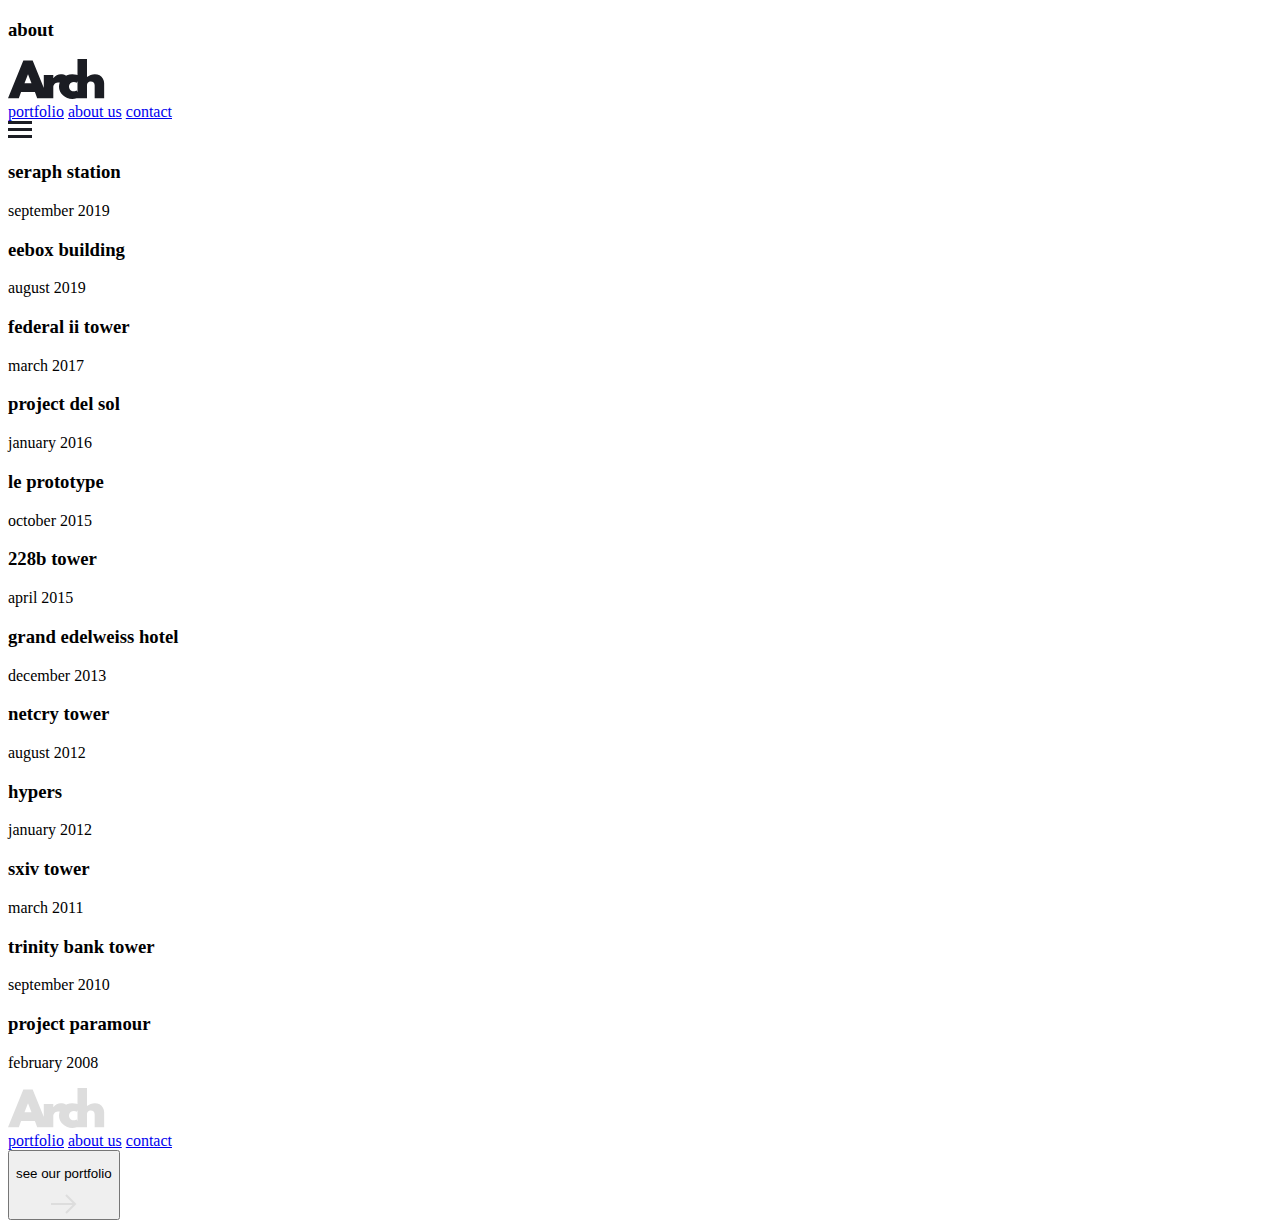
==== starter-code/about.html @ ef5687f2 "added about.html" ====
<!DOCTYPE html>
<html lang="en">
<head>
  <meta charset="UTF-8">
  <meta name="viewport" content="width=device-width, initial-scale=1.0">
  <link rel="stylesheet" href="/styles/about.css">

  <link rel="icon" type="image/png" sizes="32x32" href="./assets/favicon-32x32.png">
  
  <title>About | Frontend Mentor | Arch Studio Website Challenge</title>
</head>
<body>

  <div class="container">
    <section class="top-left">
      <div class="fancy">
        <div class="line"></div>
        <h3 class="text-home">about</h3>
      </div>
    </section>

    <!-- the whole container body -->
    <section class="top-right mlmr">
      <div class="header">
        <div class="logo">
          <a  class="arch_logo" href="#"><img src="./assets/logo.svg" /></a>
        </div>
        <div class="link-list">
          <a href="#">portfolio</a>
          <a href="#">about us</a>
          <a href="#">contact</a>
        </div>
        <div class="menu">
          <img src="./assets/icons/icon-hamburger.svg" alt="" id="menuId" />
        </div>
      </div>
    </section>

    <!-- PROJECT CONTENTS -->
    <section class="project_section mlmr">
      <div class="grid_table">

        <div class="img scale seraph">
          <div class="txt">
            <h3 class="img_header">
              seraph station
            </h3>
            <p class="img_text">september 2019</p>
          </div>
        </div>

        <div class="img scale eebox">
          <div class="txt">
            <h3 class="img_header">
              eebox building
            </h3>
            <p class="img_text">august 2019</p>
          </div>
        </div>

        <div class="img scale federal">
          <div class="txt">
            <h3 class="img_header">
              federal <span class="upper">ii</span> tower
            </h3>
            <p class="img_text">march 2017</p>
          </div>
        </div>

        <div class="img scale sol">
          <div class="txt">
            <h3 class="img_header">
              project del sol
            </h3>
            <p class="img_text">january 2016</p>
          </div>
        </div>

        <div class="img scale prototype">
          <div class="txt">
            <h3 class="img_header">
              le prototype
            </h3>
            <p class="img_text">october 2015</p>
          </div>
        </div>

        <div class="img scale tower_228b">
          <div class="txt">
            <h3 class="img_header">
              <span class="upper">228b</span> tower
            </h3>
            <p class="img_text">april 2015</p>
          </div>
        </div>

        <div class="img scale grand">
          <div class="txt">
            <h3 class="img_header">
              grand edelweiss hotel
            </h3>
            <p class="img_text">december 2013</p>
          </div>
        </div>

        <div class="img scale netcry">
          <div class="txt">
            <h3 class="img_header">
              netcry tower
            </h3>
            <p class="img_text">august 2012</p>
          </div>
        </div>

        <div class="img scale hypers">
          <div class="txt">
            <h3 class="img_header">
              hypers
            </h3>
            <p class="img_text">january 2012</p>
          </div>
        </div>

        <div class="img scale sxiv">
          <div class="txt">
            <h3 class="img_header">
              <span class="upper">sxiv</span> tower
            </h3>
            <p class="img_text">march 2011</p>
          </div>
        </div>

        <div class="img scale trinity">
          <div class="txt">
            <h3 class="img_header">
              trinity bank tower
            </h3>
            <p class="img_text">september 2010</p>
          </div>
        </div>

        <div class="img scale paramour">
          <div class="txt">
            <h3 class="img_header">
              project paramour
            </h3>
            <p class="img_text">february 2008</p>
          </div>
        </div>

      </div>
    </section>

      <!-- FOOTER SECTION -->
      <footer class="mlmr">
        <div class="footer_sec">
          <div class="logo_f">
            <img src="./assets/logo_light.svg" alt="" />
          </div>
          <div class="footer_links">
            <a href="#">portfolio</a>
            <a href="#">about us</a>
            <a href="#">contact</a>
          </div>
          <div class="proj_btn2">
            <button class="btn">
              <p>see our portfolio</p>
              <img src="/starter-code/assets/icons/icon-arrow.svg" alt="" />
            </button>
          </div>
        </div>
      </footer>
    </section>
  </div>
  
</body>
</html>

<!-- About Us

Portfolio
About Us
Contact

About

Your team of professionals

Our small team of world-class professionals will work with you every step of the way. 
Strong relationships are at the core of everything we do. This extends to the 
relationship our projects have with their surroundings.

Our Heritage

Founded in 2007, we started as a trio of architects. Our complimentary skills and 
relentless attention to detail turned Arch into one of the most sought after boutique 
firms in the country.

Speciliazing in Urban Design allowed us to focus on creating exceptional structures that 
live in harmony with their surroundings. We consider every detail from every surrounding 
element to inform our designs. 

Our small team of world-class professionals provides input on every project.

The Leaders

Jake Richards
Chief Architect

Thompson Smith
Head of Finance

Jackson Rourke
Lead Designer

Maria Simpson
Senior Architect

Portfolio
About Us
Contact

See Our Portfolio -->
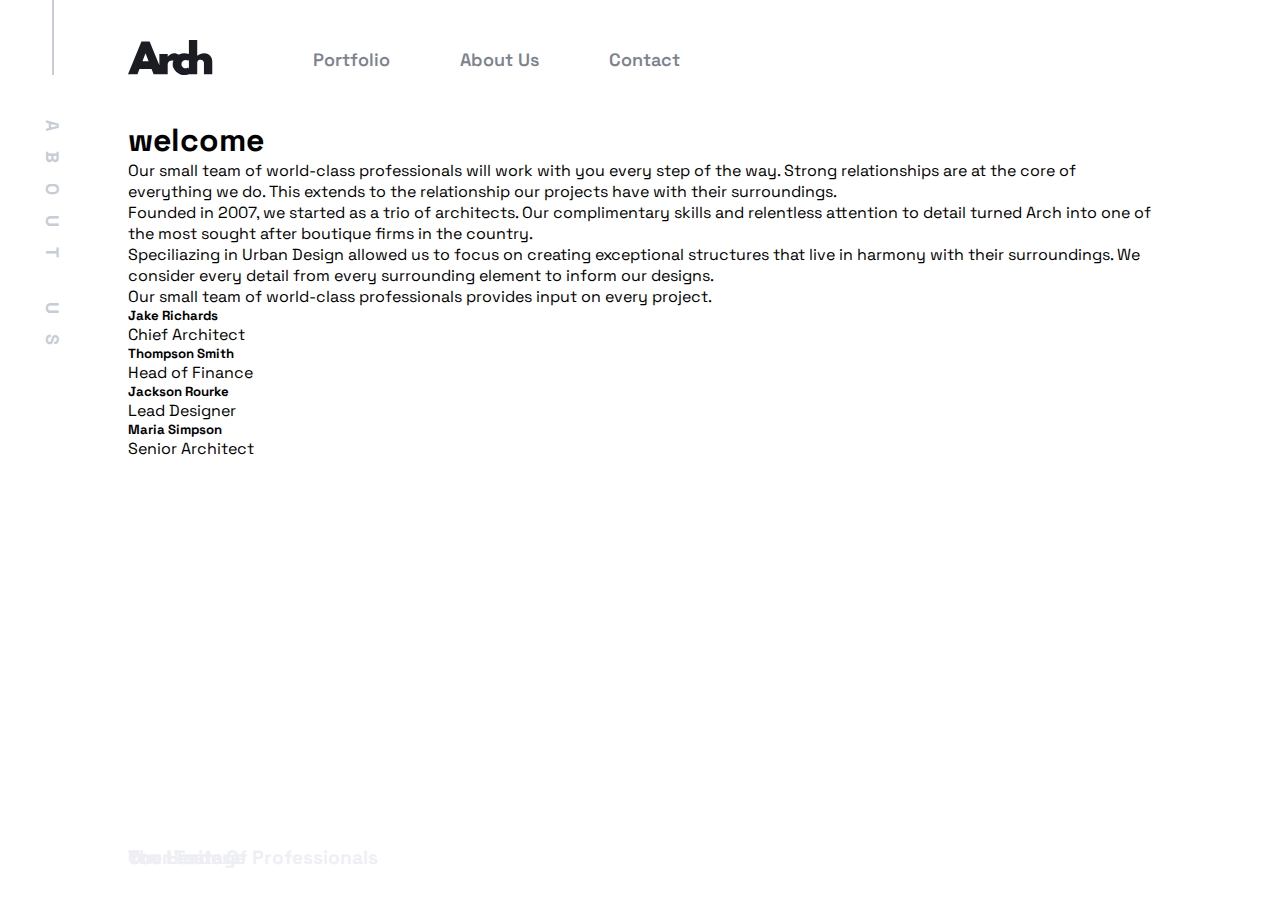
==== commit cab27f44: "Updated about.css" ====
--- a/starter-code/about.html
+++ b/starter-code/about.html
@@ -1,179 +1,142 @@
 <!DOCTYPE html>
 <html lang="en">
-<head>
-  <meta charset="UTF-8">
-  <meta name="viewport" content="width=device-width, initial-scale=1.0">
-  <link rel="stylesheet" href="/styles/about.css">
+  <head>
+    <meta charset="UTF-8" />
+    <meta name="viewport" content="width=device-width, initial-scale=1.0" />
+    <link rel="stylesheet" href="/styles/about.css" />
 
-  <link rel="icon" type="image/png" sizes="32x32" href="./assets/favicon-32x32.png">
-  
-  <title>About | Frontend Mentor | Arch Studio Website Challenge</title>
-</head>
-<body>
+    <link
+      rel="icon"
+      type="image/png"
+      sizes="32x32"
+      href="./assets/favicon-32x32.png"
+    />
 
-  <div class="container">
-    <section class="top-left">
-      <div class="fancy">
-        <div class="line"></div>
-        <h3 class="text-home">about</h3>
-      </div>
-    </section>
+    <title>About | Frontend Mentor | Arch Studio Website Challenge</title>
+  </head>
+  <body>
+    <div class="container">
+      <section class="top-left">
+        <div class="fancy">
+          <div class="line"></div>
+          <h3 class="text-home">about us</h3>
+        </div>
+      </section>
 
-    <!-- the whole container body -->
-    <section class="top-right mlmr">
-      <div class="header">
-        <div class="logo">
-          <a  class="arch_logo" href="#"><img src="./assets/logo.svg" /></a>
+      <!-- the whole container body -->
+      <section class="top-right mlmr">
+        <div class="header">
+          <div class="logo">
+            <a class="arch_logo" href="#"><img src="./assets/logo.svg" /></a>
+          </div>
+          <div class="link-list">
+            <a href="#">portfolio</a>
+            <a href="#">about us</a>
+            <a href="#">contact</a>
+          </div>
+          <div class="menu">
+            <img src="./assets/icons/icon-hamburger.svg" alt="" id="menuId" />
+          </div>
         </div>
-        <div class="link-list">
+      </section>
+
+      <!-- SECTION 1 -->
+      <section class="section_1 mlmr">
+        <div class="section_1_img left">
+          <!-- img -->
+        </div>
+        <div class="section_content">
+          <div class="big_welcome">
+            <h1>welcome</h1>
+          </div>
+          <div class="align_content right">
+            <div class="short_line"></div>
+            <h3 class="txt">Your team of <span class="break">professionals</span></h3>
+            <p class="para">
+              Our small team of world-class professionals will work with you
+              every step of the way. Strong relationships are at the core of
+              everything we do. This extends to the relationship our projects
+              have with their surroundings.
+            </p>
+          </div>
+        </div>
+      </section>
+
+      <!-- SECTION 2 -->
+      <section class="section_2 mlmr">
+        <div class="align_content left">
+          <div class="short_line"></div>
+          <h3 class="txt">
+            Our <span class="break">Heritage</span>
+          </h3>
+          <p class="para">
+            Founded in 2007, we started as a trio of architects. Our
+            complimentary skills and relentless attention to detail
+            turned Arch into one of the most sought after boutique
+            firms in the country.
+          </p>
+          <p class="para">
+            Speciliazing in Urban Design allowed us to focus on
+            creating exceptional structures that live in harmony with
+            their surroundings. We consider every detail from every
+            surrounding element to inform our designs.
+          </p>
+          <p class="para">
+            Our small team of world-class professionals provides input
+            on every project.
+          </p>
+        </div>
+        <div class="align_content right">
+          <!-- img -->
+        </div>
+      </section>
+
+      <!-- SECTION 3 -->
+      <section class="section_3 mlmr">
+        <div class="content_3_left">
+          <h4 class="txt">The <span class="break">Leaders</span></h4>
+        </div>
+        <div class="content_3_right">
+          <div class="grid_items">
+            <h5 class="name">Jake Richards</h5>
+            <p class="title">Chief Architect</p>
+          </div>
+          <div class="grid_items">
+            <h5 class="name">Thompson Smith</h5>
+            <p class="title">Head of Finance</p>
+          </div>
+          <div class="grid_items">
+            <h5 class="name">Jackson Rourke</h5>
+            <p class="title">Lead Designer</p>
+          </div>
+          <div class="grid_items">
+            <h5 class="name">Maria Simpson</h5>
+            <p class="title">Senior Architect</p>
+          </div>
+        </div>
+      </section>
+
+      <!-- FOOTER -->
+      <!-- <footer class="mlmr">
+      <div class="footer_sec">
+        <div class="logo_f">
+          <a href="#"><img src="./assets/logo_light.svg" alt="" /></a>
+        </div>
+        <div class="footer_links">
           <a href="#">portfolio</a>
           <a href="#">about us</a>
           <a href="#">contact</a>
         </div>
-        <div class="menu">
-          <img src="./assets/icons/icon-hamburger.svg" alt="" id="menuId" />
+        <div class="proj_btn2">
+          <button class="btn">
+            <p>see our portfolio</p>
+            <img src="/starter-code/assets/icons/icon-arrow.svg" alt="" />
+          </button>
         </div>
       </div>
-    </section>
-
-    <!-- PROJECT CONTENTS -->
-    <section class="project_section mlmr">
-      <div class="grid_table">
-
-        <div class="img scale seraph">
-          <div class="txt">
-            <h3 class="img_header">
-              seraph station
-            </h3>
-            <p class="img_text">september 2019</p>
-          </div>
-        </div>
-
-        <div class="img scale eebox">
-          <div class="txt">
-            <h3 class="img_header">
-              eebox building
-            </h3>
-            <p class="img_text">august 2019</p>
-          </div>
-        </div>
-
-        <div class="img scale federal">
-          <div class="txt">
-            <h3 class="img_header">
-              federal <span class="upper">ii</span> tower
-            </h3>
-            <p class="img_text">march 2017</p>
-          </div>
-        </div>
-
-        <div class="img scale sol">
-          <div class="txt">
-            <h3 class="img_header">
-              project del sol
-            </h3>
-            <p class="img_text">january 2016</p>
-          </div>
-        </div>
-
-        <div class="img scale prototype">
-          <div class="txt">
-            <h3 class="img_header">
-              le prototype
-            </h3>
-            <p class="img_text">october 2015</p>
-          </div>
-        </div>
-
-        <div class="img scale tower_228b">
-          <div class="txt">
-            <h3 class="img_header">
-              <span class="upper">228b</span> tower
-            </h3>
-            <p class="img_text">april 2015</p>
-          </div>
-        </div>
-
-        <div class="img scale grand">
-          <div class="txt">
-            <h3 class="img_header">
-              grand edelweiss hotel
-            </h3>
-            <p class="img_text">december 2013</p>
-          </div>
-        </div>
-
-        <div class="img scale netcry">
-          <div class="txt">
-            <h3 class="img_header">
-              netcry tower
-            </h3>
-            <p class="img_text">august 2012</p>
-          </div>
-        </div>
-
-        <div class="img scale hypers">
-          <div class="txt">
-            <h3 class="img_header">
-              hypers
-            </h3>
-            <p class="img_text">january 2012</p>
-          </div>
-        </div>
-
-        <div class="img scale sxiv">
-          <div class="txt">
-            <h3 class="img_header">
-              <span class="upper">sxiv</span> tower
-            </h3>
-            <p class="img_text">march 2011</p>
-          </div>
-        </div>
-
-        <div class="img scale trinity">
-          <div class="txt">
-            <h3 class="img_header">
-              trinity bank tower
-            </h3>
-            <p class="img_text">september 2010</p>
-          </div>
-        </div>
-
-        <div class="img scale paramour">
-          <div class="txt">
-            <h3 class="img_header">
-              project paramour
-            </h3>
-            <p class="img_text">february 2008</p>
-          </div>
-        </div>
-
-      </div>
-    </section>
-
-      <!-- FOOTER SECTION -->
-      <footer class="mlmr">
-        <div class="footer_sec">
-          <div class="logo_f">
-            <img src="./assets/logo_light.svg" alt="" />
-          </div>
-          <div class="footer_links">
-            <a href="#">portfolio</a>
-            <a href="#">about us</a>
-            <a href="#">contact</a>
-          </div>
-          <div class="proj_btn2">
-            <button class="btn">
-              <p>see our portfolio</p>
-              <img src="/starter-code/assets/icons/icon-arrow.svg" alt="" />
-            </button>
-          </div>
-        </div>
-      </footer>
-    </section>
-  </div>
-  
-</body>
+    </footer> -->
+    </div>
+  </body>
 </html>
 
 <!-- About Us
@@ -220,4 +183,4 @@
 About Us
 Contact
 
-See Our Portfolio -->+See Our Portfolio -->
--- a/styles/about.css
+++ b/styles/about.css
@@ -0,0 +1,336 @@
+/* CUSTOM FONT FAMILY == SPACE-GROTESK */
+@font-face {
+  font-family: "font";
+  src: url("/starter-code/assets/fonts/space-grotesk-font/SpaceGrotesk-VariableFont_wght.ttf");
+}
+
+/* @import url('https://fonts.googleapis.com/css2?family=Spartan:wght@400;500;700&display=swap'); */
+
+/* EVERYTHING */
+* {
+  font-family: "font";
+  max-width: 1440px;
+  padding: 0;
+  margin: 0;
+  box-sizing: border-box;
+  /* line-height: 1.2; */
+  list-style: none;
+  scroll-behavior: smooth;
+  text-decoration: none;
+}
+
+/* HTML DOC */
+html {
+  overflow-x: hidden;
+}
+
+/* BODY TAG */
+body {
+  background-color: #fff;
+  height: 100vh;
+}
+
+/* REUSABLES */
+/* VARIABLES */
+:root {
+  --very-dark-blue: #1b1d23;
+  --dark-grey: #60636d;
+  --medium-grey: #7d828f;
+  --light-grey: #c8ccd8;
+  --very-light-grey: #eeeff4;
+  --red-errors: #df5656;
+}
+
+/* DOCUMENT MARGIN */
+.mlmr {
+  margin-left: 8rem;
+  margin-right: 8rem;
+}
+
+img {
+  object-fit: cover;
+  width: 100%;
+}
+
+.btn {
+  display: flex;
+  justify-content: center;
+  align-items: center;
+  background-color: var(--very-dark-blue);
+  color: var(--very-light-grey);
+  text-transform: capitalize;
+  gap: 20px;
+  padding: 18px 36px;
+  border: 2px solid transparent;
+  font-size: 18px;
+  font-weight: 600;
+  transition: 0.4s ease-in-out;
+  text-wrap: nowrap;
+}
+
+.btn img {
+  width: 20px;
+}
+
+button:hover {
+  background-color: var(--medium-grey);
+  color: var(--light-grey);
+  cursor: pointer;
+}
+
+/* TOP LEFT "FANCY" CONTAINER */
+.top-left {
+  position: absolute;
+  left: -70px;
+  display: flex;
+  flex-direction: column;
+  align-items: center;
+  justify-content: center;
+}
+
+.fancy {
+  display: flex;
+  flex-direction: column;
+  align-items: center;
+  justify-content: center;
+  gap: 156px;
+}
+
+.line {
+  width: 2px;
+  height: 75px;
+  background-color: var(--light-grey);
+}
+
+.text-home {
+  color: var(--light-grey);
+  font-size: large;
+  text-transform: uppercase;
+  letter-spacing: 20px;
+  transform: rotate(90deg);
+}
+
+.header {
+  /* margin: 0 8rem 40px 8rem; */
+  margin-top: 0;
+  margin-bottom: 40px;
+  padding-top: 2.5rem;
+  display: flex;
+  justify-content: start;
+  align-items: center;
+  gap: 100px;
+}
+
+.logo img {
+  width: 85px;
+}
+
+.link-list {
+  display: flex;
+  justify-content: center;
+  align-items: center;
+  gap: 70px;
+}
+
+.link-list a {
+  color: var(--medium-grey);
+  text-transform: capitalize;
+  font-size: 18px;
+  font-weight: 600;
+  text-wrap: nowrap;
+  transition: 0.4s ease-in-out;
+  border-bottom: 2px solid transparent;
+}
+
+.link-list a:hover {
+  color: var(--very-dark-blue);
+  border-bottom: 2px solid var(--very-dark-blue);
+}
+
+.menu img {
+  width: 20px;
+  display: none;
+}
+
+/* FOOTER */
+.footer_sec {
+  display: flex;
+  /* gap: 40px; */
+  align-items: center;
+  position: relative;
+}
+
+.logo_f {
+  background-color: var(--very-dark-blue);
+  flex-basis: 200px;
+  padding: 50px 20px;
+  align-items: center;
+  display: flex;
+  justify-content: center;
+}
+
+.logo_f img {
+  width: 85px;
+}
+
+.footer_links {
+  display: flex;
+  gap: 40px;
+  background-color: var(--light-grey);
+  padding: 56px 60px;
+  flex: 1;
+  justify-content: flex-start;
+  margin-right: 150px;
+  /* margin-left: 10px; */
+}
+
+.footer_links a {
+  color: var(--medium-grey);
+  text-transform: capitalize;
+  font-size: 18px;
+  font-weight: bold;
+  text-wrap: nowrap;
+}
+
+.proj_btn2 {
+  position: absolute;
+  right: -1px;
+}
+
+
+
+
+
+
+/* PROJECT CONTENTS */
+.project_section {
+  /* position: relative; */
+  margin-bottom: 6rem;
+}
+
+.grid_table {
+  display: grid;
+  grid-template-columns: repeat(3, 1fr);
+  gap: 20px;
+}
+
+.img {
+  position: relative;
+  padding: 2rem;
+  padding: 220px 40px;
+}
+
+.txt {
+  text-transform: capitalize;
+  color: var(--very-light-grey);
+  position: absolute;
+  bottom: 30px;
+  font-size: 1.2rem;
+}
+
+.upper {
+  text-transform: uppercase;
+}
+
+.img img {
+  width: 300px;
+}
+
+.scale {
+  background-repeat: no-repeat;
+  background-size: cover;
+  background-color: #b7b7ff96;
+  background-blend-mode: multiply;
+}
+
+.seraph {
+  background-image: url("/starter-code/assets/portfolio/desktop/image-seraph.jpg");
+}
+.eebox {
+  background-image: url("/starter-code/assets/portfolio/desktop/image-eebox.jpg");
+}
+
+.federal {
+  background-image: url("/starter-code/assets/portfolio/desktop/image-federal.jpg");
+}
+
+.sol {
+  background-image: url("/starter-code/assets/portfolio/desktop/image-del-sol.jpg");
+}
+
+.prototype {
+  background-image: url("/starter-code/assets/portfolio/desktop/image-prototype.jpg");
+}
+
+.tower_228b {
+  background-image: url("/starter-code/assets/portfolio/desktop/image-228b.jpg");
+}
+
+.grand {
+  background-image: url("/starter-code/assets/portfolio/desktop/image-edelweiss.jpg");
+}
+
+.netcry {
+  background-image: url("/starter-code/assets/portfolio/desktop/image-netcry.jpg");
+}
+
+.hypers {
+  background-image: url("/starter-code/assets/portfolio/desktop/image-hypers.jpg");
+}
+
+.sxiv {
+  background-image: url("/starter-code/assets/portfolio/desktop/image-sxiv.jpg");
+}
+
+.trinity {
+  background-image: url("/starter-code/assets/portfolio/desktop/image-trinity.jpg");
+}
+
+.paramour {
+  background-image: url("/starter-code/assets/portfolio/desktop/image-paramour.jpg");
+}
+
+/* FOOTER SECTION */
+.footer_sec {
+  display: flex;
+  /* gap: 40px; */
+  align-items: center;
+  position: relative;
+}
+
+.logo_f {
+  background-color: var(--very-dark-blue);
+  flex-basis: 200px;
+  padding: 50px 20px;
+  align-items: center;
+  display: flex;
+  justify-content: center;
+}
+
+.logo_f img {
+  width: 85px;
+}
+
+.footer_links {
+  display: flex;
+  gap: 40px;
+  background-color: var(--light-grey);
+  padding: 56px 60px;
+  flex: 1;
+  justify-content: flex-start;
+  margin-right: 150px;
+  /* margin-left: 10px; */
+}
+
+.footer_links a {
+  color: var(--medium-grey);
+  text-transform: capitalize;
+  font-size: 18px;
+  font-weight: bold;
+  text-wrap: nowrap;
+}
+
+.proj_btn2 {
+  position: absolute;
+  right: -1px;
+}
